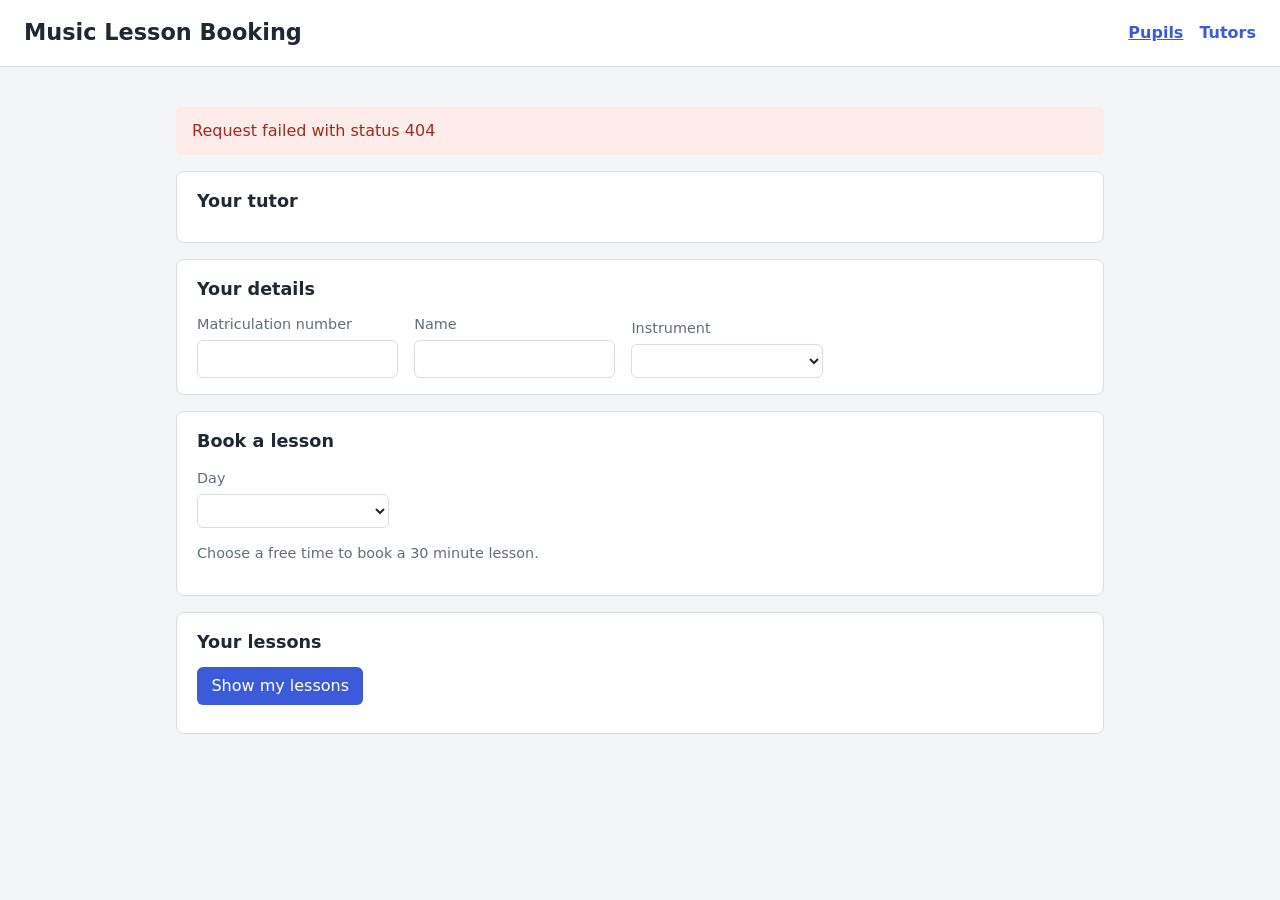
==== src/main/resources/static/index.html @ 1175fdfd "Add pupil and tutor web clients" ====
<!DOCTYPE html>
<html lang="en">
<head>
    <meta charset="utf-8">
    <meta name="viewport" content="width=device-width, initial-scale=1">
    <title>Music Lesson Booking</title>
    <link rel="stylesheet" href="styles.css">
</head>
<body>
<header>
    <h1>Music Lesson Booking</h1>
    <nav><a href="index.html" aria-current="page">Pupils</a><a href="tutor.html">Tutors</a></nav>
</header>
<main>
    <p id="message" class="message" role="status"></p>

    <section>
        <h2>Your tutor</h2>
        <p id="tutor-name" class="tutor-name"></p>
        <ul id="tutor-instruments"></ul>
    </section>

    <section>
        <h2>Your details</h2>
        <form id="pupil-details" class="form-row">
            <label>Matriculation number <input id="matric" type="number" min="1" required></label>
            <label>Name <input id="pupil-name" autocomplete="name" required></label>
            <label>Instrument <select id="instrument"></select></label>
        </form>
    </section>

    <section>
        <h2>Book a lesson</h2>
        <label>Day <select id="day"></select></label>
        <p class="hint">Choose a free time to book a 30 minute lesson.</p>
        <div id="available-slots" class="slot-grid"></div>
    </section>

    <section>
        <h2>Your lessons</h2>
        <button id="show-lessons" type="button">Show my lessons</button>
        <ul id="my-lessons"></ul>
    </section>
</main>
<script src="api.js"></script>
<script src="pupil.js"></script>
</body>
</html>
---- src/main/resources/static/styles.css ----
:root {
    --background: #f4f5f7;
    --surface: #ffffff;
    --text: #1f2933;
    --muted: #616e7c;
    --accent: #3b5bdb;
    --accent-dark: #2f4ac0;
    --border: #d9dde3;
    --success: #e6f4ea;
    --success-text: #1e6b34;
    --error: #fdecea;
    --error-text: #a32a1f;
}

* {
    box-sizing: border-box;
}

[hidden] {
    display: none !important;
}

body {
    margin: 0;
    font-family: system-ui, -apple-system, "Segoe UI", Roboto, sans-serif;
    background: var(--background);
    color: var(--text);
    line-height: 1.5;
}

header {
    display: flex;
    flex-wrap: wrap;
    align-items: center;
    justify-content: space-between;
    gap: 1rem;
    padding: 1rem 1.5rem;
    background: var(--surface);
    border-bottom: 1px solid var(--border);
}

h1 {
    margin: 0;
    font-size: 1.4rem;
}

h2 {
    margin: 0 0 0.75rem;
    font-size: 1.1rem;
}

nav a {
    margin-left: 1rem;
    color: var(--accent);
    text-decoration: none;
    font-weight: 600;
}

nav a[aria-current="page"] {
    text-decoration: underline;
}

main {
    max-width: 960px;
    margin: 0 auto;
    padding: 1.5rem 1rem;
}

section {
    background: var(--surface);
    border: 1px solid var(--border);
    border-radius: 8px;
    padding: 1rem 1.25rem;
    margin-bottom: 1rem;
}

.columns {
    display: grid;
    grid-template-columns: repeat(auto-fit, minmax(280px, 1fr));
    gap: 1rem;
}

.form-row {
    display: flex;
    flex-wrap: wrap;
    align-items: flex-end;
    gap: 1rem;
}

label {
    display: inline-flex;
    flex-direction: column;
    gap: 0.25rem;
    font-size: 0.9rem;
    color: var(--muted);
}

input, select {
    min-width: 12rem;
    padding: 0.45rem 0.6rem;
    border: 1px solid var(--border);
    border-radius: 6px;
    font: inherit;
    color: var(--text);
    background: var(--surface);
}

button {
    padding: 0.45rem 0.9rem;
    border: none;
    border-radius: 6px;
    background: var(--accent);
    color: #ffffff;
    font: inherit;
    cursor: pointer;
}

button:hover {
    background: var(--accent-dark);
}

button.secondary {
    background: var(--muted);
}

ul {
    list-style: none;
    margin: 0.75rem 0 0;
    padding: 0;
}

li {
    display: flex;
    align-items: center;
    justify-content: space-between;
    gap: 1rem;
    padding: 0.4rem 0;
    border-bottom: 1px solid var(--border);
}

li:last-child {
    border-bottom: none;
}

.slot-grid {
    display: grid;
    grid-template-columns: repeat(auto-fill, minmax(5.5rem, 1fr));
    gap: 0.5rem;
}

.tutor-name {
    margin: 0;
    font-weight: 600;
}

.hint {
    color: var(--muted);
    font-size: 0.9rem;
}

.message:empty {
    display: none;
}

.message {
    padding: 0.75rem 1rem;
    border-radius: 6px;
}

.message.success {
    background: var(--success);
    color: var(--success-text);
}

.message.error {
    background: var(--error);
    color: var(--error-text);
}
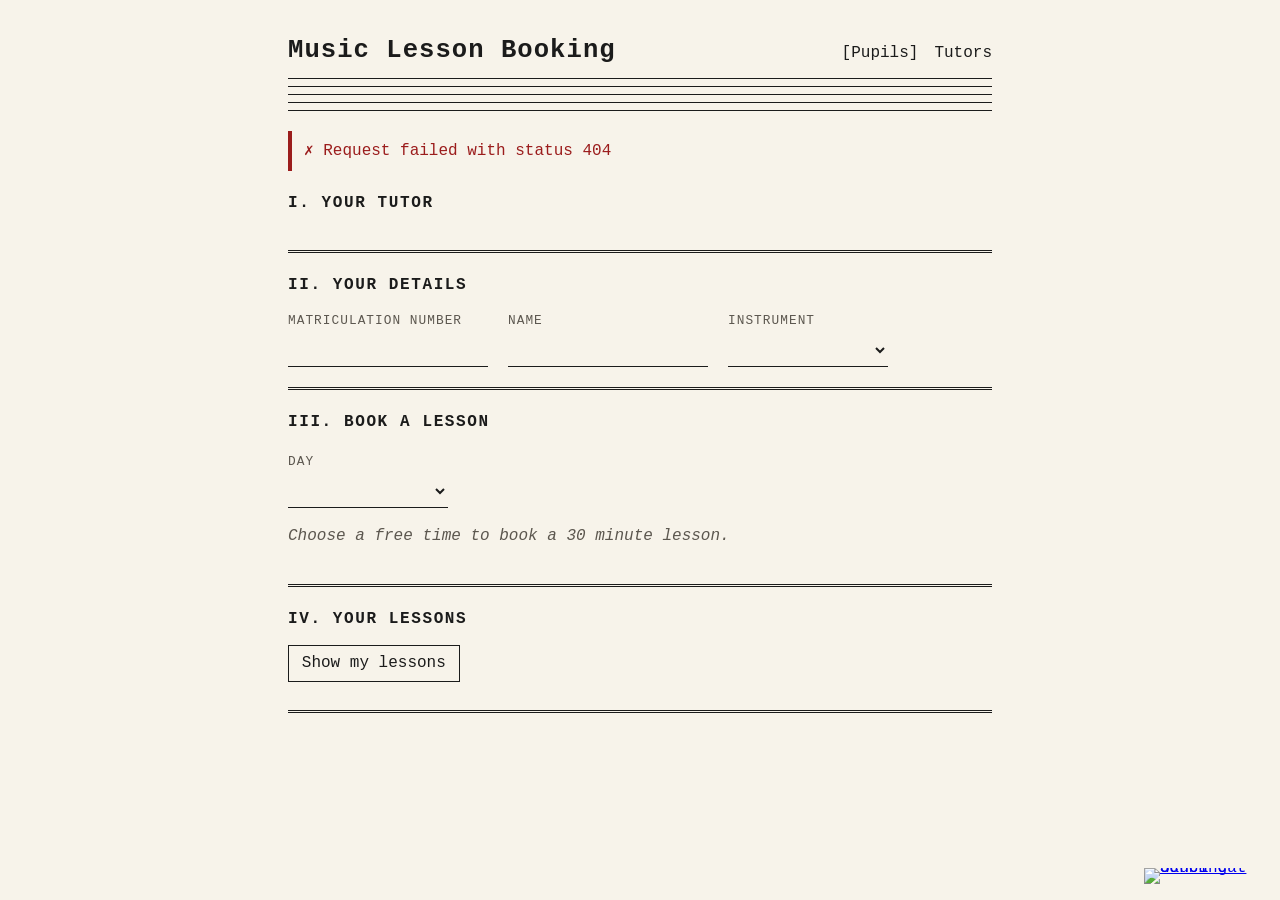
==== commit 275403aa: "Restyle the pupil and tutor pages" ====
--- a/src/main/resources/static/index.html
+++ b/src/main/resources/static/index.html
@@ -42,6 +42,9 @@
         <ul id="my-lessons"></ul>
     </section>
 </main>
+<a class="mascot" href="https://tenor.com/view/kucing-scuba-scuba-cat-scuba-dance-mori-scuba-gif-4215849773729832194" target="_blank" rel="noopener noreferrer" title="Scuba cat, via Tenor">
+    <img src="https://media.tenor.com/OoG1CF2T3QIAAAAj/kucing-scuba-scuba-cat.gif" alt="Scuba cat dancing" width="200" height="200" referrerpolicy="no-referrer">
+</a>
 <script src="api.js"></script>
 <script src="pupil.js"></script>
 </body>
--- a/src/main/resources/static/styles.css
+++ b/src/main/resources/static/styles.css
@@ -1,15 +1,9 @@
 :root {
-    --background: #f4f5f7;
-    --surface: #ffffff;
-    --text: #1f2933;
-    --muted: #616e7c;
-    --accent: #3b5bdb;
-    --accent-dark: #2f4ac0;
-    --border: #d9dde3;
-    --success: #e6f4ea;
-    --success-text: #1e6b34;
-    --error: #fdecea;
-    --error-text: #a32a1f;
+    --paper: #f7f3ea;
+    --ink: #1b1b1b;
+    --faded-ink: #5c574f;
+    --error-ink: #9b1c1c;
+    --key: #fffdf8;
 }
 
 * {
@@ -22,157 +16,244 @@
 
 body {
     margin: 0;
-    font-family: system-ui, -apple-system, "Segoe UI", Roboto, sans-serif;
-    background: var(--background);
-    color: var(--text);
+    padding-bottom: 150px;
+    background: var(--paper);
+    color: var(--ink);
+    font-family: "Courier New", Courier, ui-monospace, monospace;
     line-height: 1.5;
 }
 
+header, main {
+    max-width: 46rem;
+    margin: 0 auto;
+    padding: 0 1rem;
+}
+
 header {
     display: flex;
     flex-wrap: wrap;
+    align-items: baseline;
+    justify-content: space-between;
+    gap: 0.5rem 1.5rem;
+    padding-top: 2rem;
+}
+
+header::after {
+    content: "";
+    flex-basis: 100%;
+    height: 33px;
+    background: repeating-linear-gradient(to bottom, var(--ink) 0 1px, transparent 1px 8px);
+}
+
+h1 {
+    margin: 0;
+    font-size: 1.6rem;
+    letter-spacing: 0.04em;
+}
+
+nav a {
+    color: inherit;
+    text-decoration: none;
+}
+
+nav a + a {
+    margin-left: 1rem;
+}
+
+nav a:hover {
+    text-decoration: underline;
+}
+
+nav a[aria-current="page"]::before {
+    content: "[";
+}
+
+nav a[aria-current="page"]::after {
+    content: "]";
+}
+
+main {
+    counter-reset: part;
+}
+
+section {
+    padding: 1.25rem 0;
+    border-bottom: 3px double var(--ink);
+}
+
+h2 {
+    counter-increment: part;
+    margin: 0 0 0.9rem;
+    font-size: 1rem;
+    letter-spacing: 0.1em;
+    text-transform: uppercase;
+}
+
+h2::before {
+    content: counter(part, upper-roman) ". ";
+}
+
+.columns {
+    display: grid;
+    grid-template-columns: repeat(auto-fit, minmax(16rem, 1fr));
+    column-gap: 2rem;
+}
+
+.form-row {
+    display: flex;
+    flex-wrap: wrap;
+    align-items: flex-end;
+    gap: 1.25rem;
+}
+
+label {
+    display: inline-flex;
+    flex-direction: column;
+    gap: 0.2rem;
+    font-size: 0.8rem;
+    letter-spacing: 0.08em;
+    text-transform: uppercase;
+    color: var(--faded-ink);
+}
+
+input, select {
+    min-width: 10rem;
+    height: 2.1rem;
+    padding: 0.25rem 0;
+    border: 0;
+    border-bottom: 1px solid var(--ink);
+    border-radius: 0;
+    background: transparent;
+    color: var(--ink);
+    font: inherit;
+    font-size: 1rem;
+    letter-spacing: normal;
+    text-transform: none;
+}
+
+button {
+    padding: 0.35rem 0.8rem;
+    border: 1px solid var(--ink);
+    border-radius: 0;
+    background: transparent;
+    color: var(--ink);
+    font: inherit;
+    cursor: pointer;
+}
+
+button:hover, button:focus-visible {
+    background: var(--ink);
+    color: var(--paper);
+}
+
+button.secondary {
+    border-style: dashed;
+}
+
+:focus-visible {
+    outline: 2px dashed var(--ink);
+    outline-offset: 3px;
+}
+
+ul {
+    list-style: none;
+    margin: 0.5rem 0 0;
+    padding: 0;
+}
+
+li {
+    display: flex;
     align-items: center;
     justify-content: space-between;
     gap: 1rem;
-    padding: 1rem 1.5rem;
-    background: var(--surface);
-    border-bottom: 1px solid var(--border);
-}
-
-h1 {
-    margin: 0;
-    font-size: 1.4rem;
-}
-
-h2 {
-    margin: 0 0 0.75rem;
-    font-size: 1.1rem;
-}
-
-nav a {
-    margin-left: 1rem;
-    color: var(--accent);
-    text-decoration: none;
-    font-weight: 600;
-}
-
-nav a[aria-current="page"] {
-    text-decoration: underline;
-}
-
-main {
-    max-width: 960px;
-    margin: 0 auto;
-    padding: 1.5rem 1rem;
-}
-
-section {
-    background: var(--surface);
-    border: 1px solid var(--border);
-    border-radius: 8px;
-    padding: 1rem 1.25rem;
-    margin-bottom: 1rem;
-}
-
-.columns {
-    display: grid;
-    grid-template-columns: repeat(auto-fit, minmax(280px, 1fr));
-    gap: 1rem;
-}
-
-.form-row {
-    display: flex;
-    flex-wrap: wrap;
-    align-items: flex-end;
-    gap: 1rem;
-}
-
-label {
-    display: inline-flex;
-    flex-direction: column;
-    gap: 0.25rem;
-    font-size: 0.9rem;
-    color: var(--muted);
-}
-
-input, select {
-    min-width: 12rem;
-    padding: 0.45rem 0.6rem;
-    border: 1px solid var(--border);
-    border-radius: 6px;
-    font: inherit;
-    color: var(--text);
-    background: var(--surface);
-}
-
-button {
-    padding: 0.45rem 0.9rem;
-    border: none;
-    border-radius: 6px;
-    background: var(--accent);
-    color: #ffffff;
-    font: inherit;
-    cursor: pointer;
-}
-
-button:hover {
-    background: var(--accent-dark);
-}
-
-button.secondary {
-    background: var(--muted);
-}
-
-ul {
-    list-style: none;
-    margin: 0.75rem 0 0;
-    padding: 0;
-}
-
-li {
-    display: flex;
-    align-items: center;
-    justify-content: space-between;
-    gap: 1rem;
-    padding: 0.4rem 0;
-    border-bottom: 1px solid var(--border);
+    padding: 0.45rem 0;
+    border-bottom: 1px dotted var(--ink);
 }
 
 li:last-child {
-    border-bottom: none;
-}
-
-.slot-grid {
-    display: grid;
-    grid-template-columns: repeat(auto-fill, minmax(5.5rem, 1fr));
-    gap: 0.5rem;
+    border-bottom: 0;
 }
 
 .tutor-name {
     margin: 0;
-    font-weight: 600;
+    font-weight: bold;
 }
 
 .hint {
-    color: var(--muted);
-    font-size: 0.9rem;
+    color: var(--faded-ink);
+    font-style: italic;
+}
+
+.slot-grid {
+    display: flex;
+    flex-wrap: wrap;
+    margin-top: 1rem;
+}
+
+.slot-grid button {
+    display: flex;
+    align-items: flex-end;
+    justify-content: center;
+    width: 4.5rem;
+    height: 6.5rem;
+    margin: 0 -1px -1px 0;
+    padding-bottom: 0.6rem;
+    border-radius: 0 0 4px 4px;
+    background: var(--key);
+}
+
+.slot-grid button:hover, .slot-grid button:focus-visible {
+    background: var(--ink);
+    color: var(--paper);
+}
+
+.message {
+    margin: 1.25rem 0 0;
+    padding: 0.5rem 0.75rem;
+    border-left: 4px solid var(--ink);
 }
 
 .message:empty {
     display: none;
 }
 
-.message {
-    padding: 0.75rem 1rem;
-    border-radius: 6px;
-}
-
-.message.success {
-    background: var(--success);
-    color: var(--success-text);
+.message.success::before {
+    content: "\266A  ";
 }
 
 .message.error {
-    background: var(--error);
-    color: var(--error-text);
-}
+    border-left-color: var(--error-ink);
+    color: var(--error-ink);
+}
+
+.message.error::before {
+    content: "\2717  ";
+}
+
+.mascot {
+    position: fixed;
+    right: 1rem;
+    bottom: 1rem;
+    width: 120px;
+    line-height: 0;
+}
+
+.mascot img {
+    width: 100%;
+    height: auto;
+}
+
+@media (max-width: 600px) {
+    body {
+        padding-bottom: 100px;
+    }
+
+    label, input, select {
+        width: 100%;
+        min-width: 0;
+    }
+
+    .mascot {
+        width: 80px;
+    }
+}
